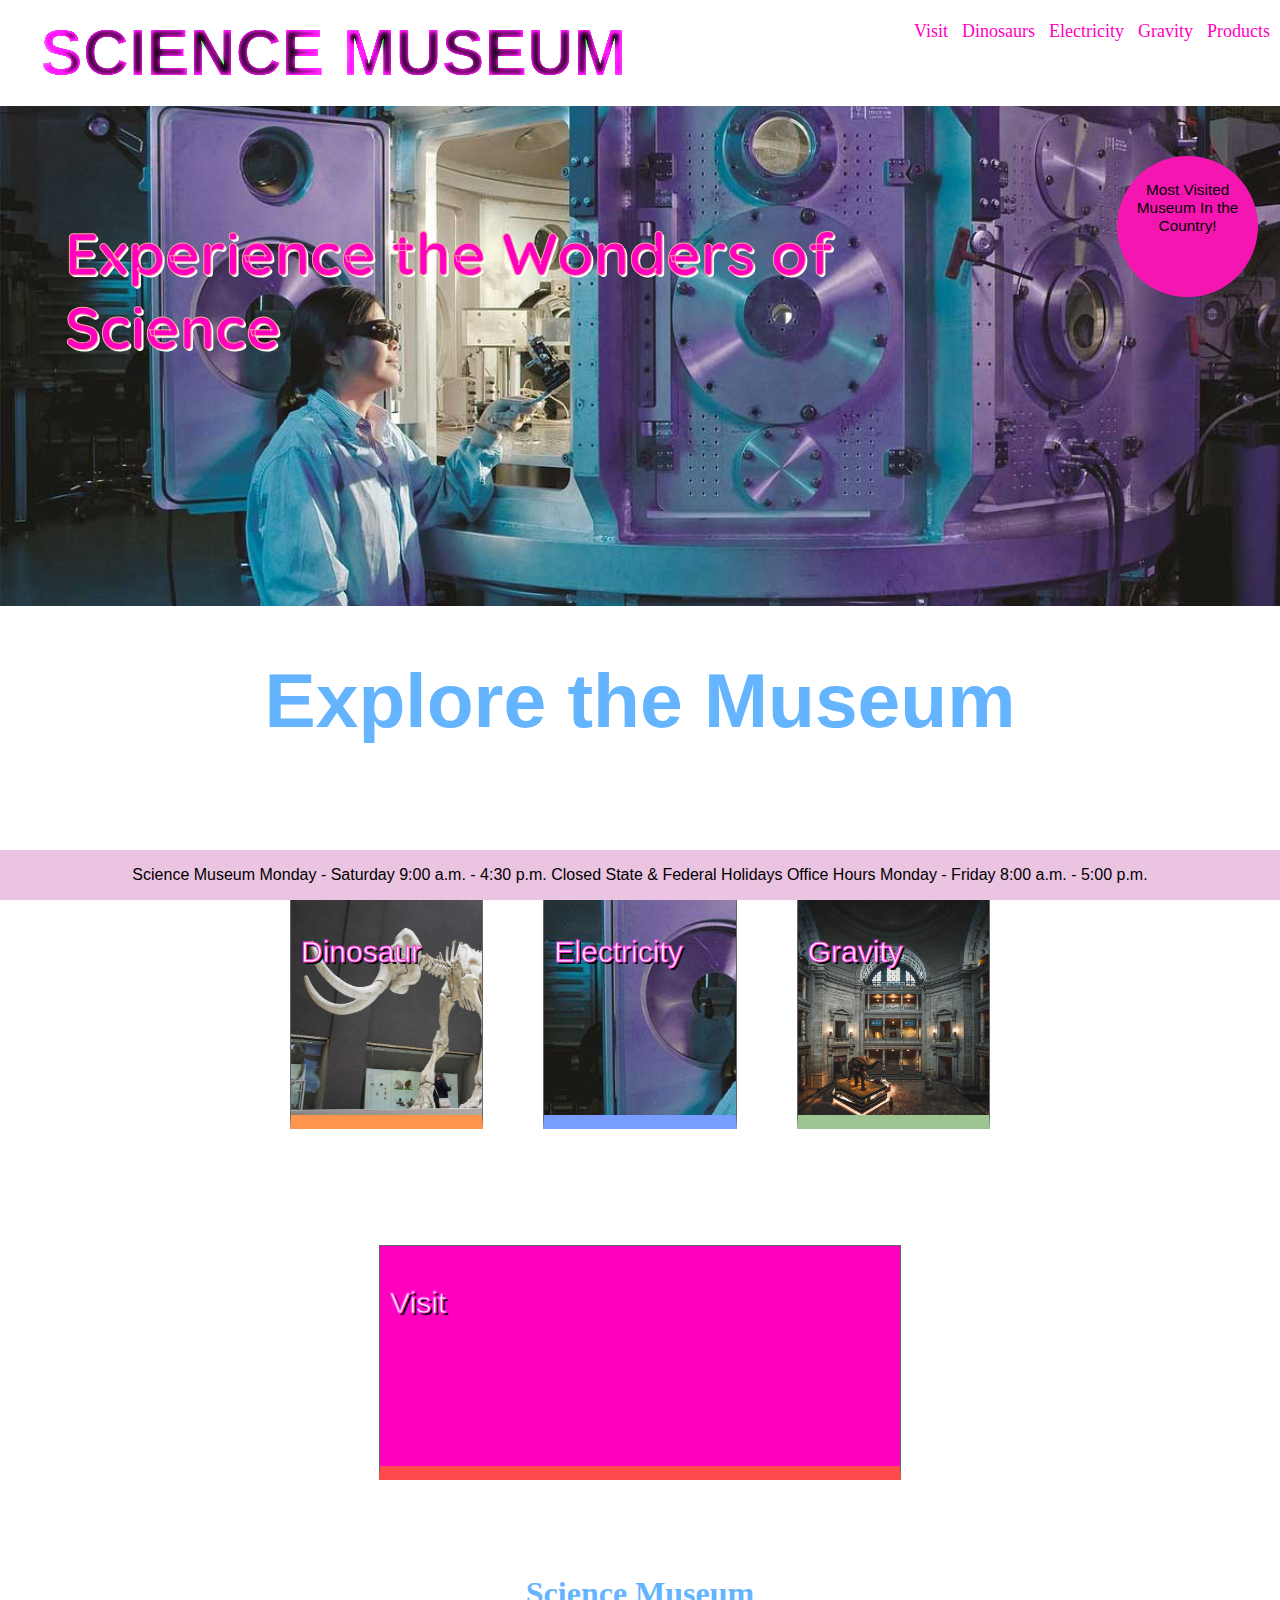
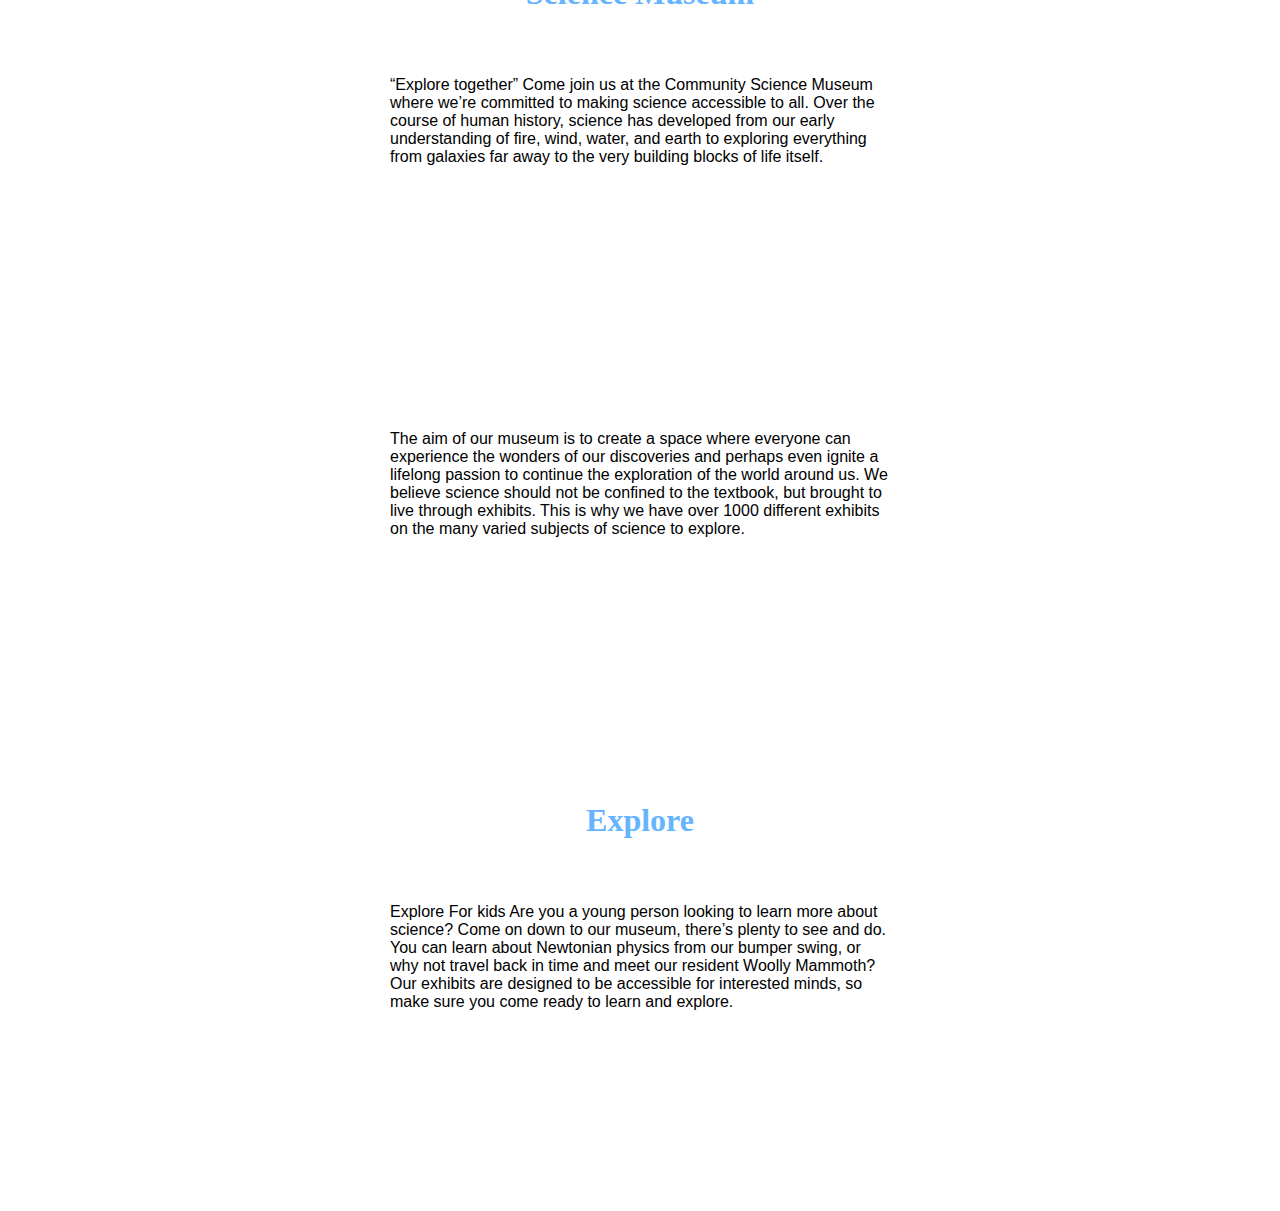
==== index.html @ 63a5e043 "Add files via upload" ====
<!DOCTYPE html>
<html>
    <head>
        <meta charset="utf-8">
        <title>Science Museum</title>
        <meta name="viewport" content="width=device-width, initial-scale=1.0">
        <link rel="stylesheet" href="style.css">
        <link rel="preconnect" href="https://fonts.gstatic.com">
<link href="https://fonts.googleapis.com/css2?family=Hind+Madurai:wght@500&display=swap" rel="stylesheet"> 
<link rel="preconnect" href="https://fonts.googleapis.com">
<link rel="preconnect" href="https://fonts.gstatic.com" crossorigin>
<link href="https://fonts.googleapis.com/css2?family=Quicksand&display=swap" rel="stylesheet"> 
<meta name= "keywords" content= "museum, science, rockets, psychology, aeronautics, family, free, experience, London, electricity, dinosauyr, gravity, visit"

        <!-------Font hereeeee-->
    </head>

   

 


     

  <body>
     



    <nav id="Nav">

    
        <ul>
            <div class="neon-wrapper">
               <a href="index.html"> <span class="txt" >Science Museum</span></a>
                <span class="gradient"></span>
                <span class="dodge"></span>
            </div>
       

           
             
            <li class="navMobile">
               
                <a href="Visit.html"> Visit</a>
                <a href="dinosaur.html"> Dinosaurs</a>
                <a href="Electricity.html"> Electricity</a>
                <a href="gravity.html"> Gravity</a>
                 <a href="products.html"> Products</a>
                   
            
</li>
 
  
         

 
     
            
          
         <div class="dropdown">
            <button class="dropbtn">Menu</button>
            <div class="dropdown-content">
                <a href="Visit.html">Visit</a>
                <a href="dinosaur.html">Dinosaurs</a>
              <a href="Electricity.html">Electricity</a>
              <a href="Gravity.html">Gravity</a>
                 <a href="products.html"> Products</a>
            </div>

            
            </div>
        </li>
    </div>
        </ul>
         </nav>

</div>


<div class="item" style="clear:both"></div>




<div class="box" >

    <div class="socialProof">
        <p class="socialProof1">Most Visited Museum In the Country!</p>
    </div>

<a href="Visit.html">
    <h1 class="visitbb">
Experience the Wonders of Science</h1>

</div>

</a>
 <h2 class="openingtext">

    Explore the Museum
 </h2>


<div class="container">
    
   <div class="column">
     <p class="landingPage"><a class="divlink" href="dinosaur.html">Dinosaur</a></p>
     </div>


    <div class="column">
      
        <p><a class="divlink" href="Electricity.html">Electricity</a></p>
    </div>
  
   
   
    <div class="column">
        <p><a class="divlink" href="gravity.html">Gravity</a></p>
    </div>
    
  
    <div class="column">
        <p><a class="divlink" href="Visit.html">Visit</a></p>
        
    </div>


</div>

<clear>
</clear:both>




<h1 class="openingtext">Science Museum</h1>
<p class="openingtext"> 
    “Explore together”
    Come join us at the Community Science Museum where we’re committed to making science accessible to all.
    Over the course of human history, science has developed from our early understanding of fire, wind, water, and earth to exploring everything from galaxies far away to the very building blocks of life itself.
</p>
    <p class="openingtext"> 
    The aim of our museum is to create a space where everyone can experience the wonders of our discoveries and perhaps even ignite a lifelong passion to continue the exploration of the world around us.
    We believe science should not be confined to the textbook, but brought to live through exhibits. This is why we have over 1000 different exhibits on the many varied subjects of science to explore. 
   </p>


   <h1 class="openingtext">Explore</h1>
    <p class="openingtext">
        Explore
    For kids
    Are you a young person looking to learn more about science? Come on down to our museum, there’s plenty to see and do.
    You can learn about Newtonian physics from our bumper swing, or why not travel back in time and meet our resident Woolly Mammoth? 

    Our exhibits are designed to be accessible for interested minds, so make sure you come ready to learn and explore.
</p>
   



<div class="footer">
    <p class="footer-text">Science Museum 
        Monday - Saturday 
9:00 a.m. - 4:30 p.m.
Closed State & Federal Holidays

Office Hours
Monday - Friday
8:00 a.m. - 5:00 p.m.

    </p>
   
</div>

</body>
</html>
---- style.css ----
/*add everything from index.html*/




body {
  max-width: 1000px;
  
  margin: 0 auto;
  overflow-x: hidden;
  
 
 
 

}

.card{  
margin: 3%;
color: #0078e1;
background-color: #f1e1ff;
  padding: 5%;
 
}


.navigation{
  padding-right: 20px;
  font-family: 'Hind Madurai', sans-serif;
   background-color: rgb(255, 255, 255);
   
 
 
 }


.results {
  display: flex;
  flex-direction: row;
  justify-content: center;

}


 .box {
  background-image: url(Images/scientific-2040795_1280.jpg);
  ;
  min-width: 100px;
  background-repeat: no-repeat;
  padding: 50px ;
height: 400px;
  
  background-size: cover;
  width: 100%;
  background-position-x: 10%;
  background-position-y: 45%;
 
    

  

}
 




 .panoramaImage {
   background-image: url("images/mavis-cw-1641282.jpg");
   background-image: cross-fade(55);
   
   background-position: center center;
   width: 140%;
   height: 500px;
  position: sticky;
  align-content: center;
  opacity: 40%;
  display: flex;
  margin: 0 auto;
  background-color: #e9a5d8;
  min-height: 100%;
background-repeat: no-repeat;
background-attachment: fixed;
background-position: center;
background-size: cover;
  
 }
 



 #Nav a {
   color: #ff00bf;
   text-decoration: mediumvioletred;
   padding-right: 10px;
   font-size: 18px;
   
  
  
 
 }

img.panoramaImage1 {

  align-items: center;
 display: table-cell;
display: flex;
 margin: 0 auto;
 opacity: 40%;
 width: 1900px;
}




h2{text-align: center;}


p {
  font-family:'Lucida Sans', 'Lucida Sans Regular', 'Lucida Grande', 'Lucida Sans Unicode', Geneva, Verdana, sans-serif;
}


ul{
  list-style: none;
 
  
}
h1.openingtext{
  margin: 0 auto;
  margin-top: 5%;
   position: relative;
   
 
   padding-left: 40px;
   max-width: 500px;
   vertical-align: middle;
   padding-right: 10%;
   padding-left: 10%;
   

}




p.openingtext{
  margin: 0 auto;
 margin-top: 5%;
  position: relative;
  

  padding-left: 10%;
  max-width: 500px;
  vertical-align: middle;
  border-bottom: 80px;
  padding-right: 10%;
  padding-bottom: 200px;
  
}

h1.visitbb
{
  font-family: 'Quicksand', sans-serif;
  max-width: 900px;
  color: #ff00bf;
  font-size: 690%;
  margin-bottom: 0;
  margin-top: 50px;
  margin-left: 5px;
  margin-right: 150px;
  padding: 10px;
font-weight: bold;
word-wrap: normal;
border: rgb(243, 3, 3); 
text-shadow: 2px 2px  #ffffff;
font-size: 4.6vmax;

-webkit-text-stroke-width: 1px;
-webkit-text-stroke-color: rgb(247, 160, 160);

-moz-text-stroke-width: 1px;       
-ms-text-stroke-width: 1px;     
-o-text-stroke-width: 1px;    

}

a {
  text-decoration-line: none;
}

/*footer*/

.footer {
  position: fixed;
  bottom: 0;
  left: 0;
  width: 100%;
  height: auto;
  background-color: #ebc4e1;
  text-align: center;
  
 

}


.footer-text-left {
  font-size:25px;
  padding-left:40px;
  float:left;
  word-spacing:20px;
  position: fixed;
  text-align: center;
}


/*nav*/



li {
  float:right;
  padding: 5px;
  padding-right: 0px;
}







.card2 {
  background-image: url(Images/mammoth-1257288_1920.jpg);
  
  padding: 10% 5%;
  background-size: cover;
 margin-right: 20%;
 margin-left: 20%;
 background-position-x: 10%;
 background-position-y: 45%;
 word-wrap: break-word;
 mask-image: linear-gradient(to right, rgba(1, 10, 2, 1.0) 70%, transparent 100%);
 


  
}




.happy

{
  display:block;
  width: 40%;

text-align: left;

}




p.contact {
  text-align: center;
}


a.divlink {
  text-decoration: none;
  color: rgb(255, 255, 255);
  -webkit-text-stroke-width: 1px;
-webkit-text-stroke-color: rgb(255, 53, 228);

-moz-text-stroke-width: 1px;       
-ms-text-stroke-width: 1px;     
-o-text-stroke-width: 1px;   
text-shadow: #000000 2px 2px;   

  
}
p.visitbb {
  -moz-text-stroke-width: 1px;       
  -ms-text-stroke-width: 1px;     
  -o-text-stroke-width: 1px;       
    
-webkit-text-stroke-color: blueviolet;
}


.front
{
  position: relative;
  font-family:Arial, Helvetica, sans-serif;
  padding-right: 100px;
  font-size: 150%;
  right: 50px;
  color: #ff00bf;
  bottom: -50px;
  
}


.container{
  display: flex;
  flex-flow: row wrap;
  justify-content: center;
  margin: 50px 0;
  
 
  

}

.column {
  flex:1;
  border: 1px solid #666;
  margin: 2px;
  padding: 10px;
  background:#ff00bf;
  transition: 0.3s;
  column-count: 6;
  column-gap: -10px;
  display: block;
  position: relative;
  bottom: 5vh;
  top: 5vh;
  margin-bottom: 10%;
  width: 150px;
  font-size: 30px;

}
.column:first-child {
  margin-left: 0;
  background:#ff00bf;
  background-image:url(Images/mammoth-1257288_1920.jpg) ;
  height: 200px;
 background-size: 95% 95%;

  background-position: left 0px top 0%;
  margin-top: 40px;
  margin-left: 30px;
  margin-right: 30px;
  max-width: 500px;
  background-size: cover;
  border-bottom: 14px solid rgb(255, 148, 77);
  

  
}

.column:nth-child(2){
  margin-left: 0;
  background:#ff00bf;
  background-image:url(Images/scientific-2040795_1280.jpg);
  height: 200px;
  background-position:  left -80px top 43%;
  margin-top: 40px;
  margin-left: 30px;
  margin-right: 30px;
  max-width: 500px;
  border-bottom: 14px solid rgb(121, 157, 255);
}
.column:nth-child(3) {
  margin-left: 0;
  background:#ff00bf;
  background-image:url(Images/roberto-nickson-396152.jpg);
  height: 200px;
 
 
   background-position: left 0px top 0%;
   margin-top: 40px;
   margin-left: 30px;
   margin-right: 30px;
   max-width: 500px;
   background-size: cover;
   border-bottom: 14px solid rgb(157, 196, 145);
  
 
   
 
}
.column:nth-child(4){
  margin-left: 0;
  background:#ff00bf;
  background-image:url(images/mavis-cw-1641282.jpg);
  height: 200px;
 
 
   background-position: left 0px top 0%;
   margin-top: 40px;
   margin-left: 30px;
   margin-right: 30px;
   max-width: 500px;
   background-size: cover;
   border-bottom: 14px solid rgb(255, 75, 75);
   background-position: top 40%;
  
   
 
} 


.columnn {
  flex:1;
  border: 1px solid #666;
  margin: 2px;
  padding: 10px;
  background:#ff00bf;
  transition: 0.3s;
  column-count: 5;
  column-gap: -10px;


}
.columnn:first-child {
  margin-left: 0;
  background:#ff00bf;
  background-image:url(images/scientific-2040795_1280.jpg);
  height: 200px;
  background-position:  left -80px top 43%;
  margin-top: 40px;
  margin-left: 30px;
  margin-right: 30px;
  max-width: 500px;
  box-shadow: 20px #000000;
 
}

.columnn:nth-child(2){
  margin-left: 0;
  background:#ff00bf;
  background-image:url(images/scientific-2040795_1280.jpg) alt="science researcher";
  height: 200px;
  background-position:  left -80px top 43%;
  margin-top: 40px;
  margin-left: 30px;
  margin-right: 30px;
  max-width: 500px;
}
.columnn:nth-child(3) {
  margin-left: 0;
  background:#ff00bf;
  background-image:url(images/scientific-2040795_1280.jpg) alt="";
  height: 200px;
  background-position:  left -80px top 43%;
  margin-top: 40px;
  margin-left: 30px;
  margin-right: 30px;
  max-width: 500px;
}
.columnn:nth-child(4){
  margin-left: 0;
  background:#ff00bf;
  background-image:url(images/scientific-2040795_1280.jpg);
  height: 200px;
  background-position:  left -80px top 43%;
  margin-top: 40px;
  margin-left: 30px;
  margin-right: 30px;
  max-width: 500px;
}


.space{
  color: #ffffff;
}






body {
  max-width: 3000px;
  
  margin: 0 auto;
}


.container {
  max-width: 760px;
  margin: 0 auto;
}

form {
  padding: 2em;
  background: white;
  border-radius: 1rem;
}

input {
  width: 100%;
  margin-top: 2px;
  padding: 10px;
  font-size: 16px;
}


label {
  display: block;
  margin-top: 1rem;
}

.form-error {
  display: none;
  color: red;
  font-size: 0.9rem;
  margin-top: 2px;
}


input[id=firstName] {
  border: 4px solid #8842d5;
  border-radius: 5px;  
  border-radius: 50%;

}

input[id=lastName] {
  border: 4px solid #8842d5;
  border-radius: 5px;  
  border-radius: 50%;

}


.wrapper {
  height: 800px;
  display: flex;
  align-items: center;
  justify-content: center;
  background: #5a4040; 
  padding-right: 20%;
  word-break: break-all;
}
.txt {
  color: #f015e5;
  background:#ffffff;
  font-size: 5vw;
  font-weight: bold;
  font-family: Arial;
  text-transform: uppercase;
  
}



.neon-wrapper {
  display: inline-flex;
}

.txt::before {
  content: 'Science Museum';
  position: absolute;
  mix-blend-mode: difference;
  filter: blur(3px);
}
.neon-wrapper {
  display:inline-flex;
  filter: brightness(200%);
}



.gradient{
  background: linear-gradient(114.5793141156962deg, rgb(255, 255, 255) 4.927083333333334%,rgb(255, 255, 255) 97.84374999999999%);
  position: absolute;
  top: 0;
  left:0;
  width: 100%;
  height:100%;
  mix-blend-mode: multiply;
}

.dodge {
  background: radial-gradient(circle,white,rgb(0, 0, 0) 35%) center / 25% 25%;
  position: absolute;
  top:-100%;
  left:-100%;
  right:0;
  bottom:0;
  mix-blend-mode: color-dodge;
  animation: dodge-area 3s linear infinite;
}
@keyframes dodge-area {
  to {
      transform: translate(50%,50%);
  }
}

.neon-wrapper {
  display:inline-flex;
  filter: brightness(200%);
  overflow: hidden;
}







  .cardd
  {
  
  
  box-shadow: 0 4px 8px 0 rgba(0,0,0,0.2);
  transition: 0.3s;
  width: 40%;
 margin: 0 auto;
    
  }



.containerr{
  display: flex;
  flex-flow: row wrap;
  justify-content: center;
  margin: 5px 0;
  column-gap: 40px;



}

/*Page2*/

#block_container
{
    text-align:center;
}
#bloc1, #bloc2
{
    display:inline;
}

.container2
{
  position: relative;
  width: 30%;
 width: 20%;
  flex: 20%;
  background-color: #ff8fe3;
 
  text-align:right;
  
  padding-left: 15px;

}

.container22
{
  margin-top: -400px;

 display: flexbox;
 
}
p.entry {

  padding: 10px;
}
 
 h2.bb {
   font-size: 400%;
   text-align: left;
   color: #ff00dd;
   font-family:-apple-system, BlinkMacSystemFont, 'Segoe UI', Roboto, Oxygen, Ubuntu, Cantarell, 'Open Sans', 'Helvetica Neue', sans-serif
 }

  
  
 .p2{
 margin: 0 auto;
 margin-top: 5%;
  position: relative;
  

  padding-left: 40px;
  max-width: 500px;
  vertical-align: middle;
  margin-bottom: 10%;
}


h1.openingtext{
 
    margin: 0 auto;
    margin-top: 5%;
     position: relative;
     color: #64b4ff;
     
    text-align: center;
   
     max-width: 500px;
     vertical-align: middle;

     
  
}

h2.openingtext{

   margin-top: 50px;
  text-align: center;
 font-size: 6vw;

  color: #64b4ff;
  
  

   font-family:'Lucida Sans', 'Lucida Sans Regular', 'Lucida Grande', 'Lucida Sans Unicode', Geneva, Verdana, sans-serif;
 position: relative;
 
  }

h3.openingtext{

  margin-top: 180px;
   position: relative;
   color: #64b4ff;
   
  text-align: center;
  
 right: 0;
 left: 0;
  margin: 0 auto;
 

 
}

h3.openingtext2{


  font-size: 3vw;
  padding-top: 10%;
   position: relative;
   color: #64b4ff;
   
  text-align: center;
  
 right: 0;
 left: 0;
  margin: 0 auto;
 

 
}

h3.openingtext3{


  font-size: 3vw;
  padding-top: 10%;
   position: relative;
   color: #64b4ff;
   
  text-align: center;
  
 right: 0;
 left: 0;
  margin: 0 auto;
  padding-bottom: 15%;
 

 
}

.Visittt
{
  display: table-cell;

flex-direction: column;
text-align: left;

font-size: medium;
float: inline-end;
background-color: #e9a5d8;

margin: 0;
width: 20%;
margin-top: -400px;
margin-bottom: 400px;








}


p.visitb 
{
  max-width: 140px;
  color: #f516b2;
  font-size: 140%;
  margin-bottom: 0;
  margin-top: 50px;
  margin-left: 5px;
  padding: 10px;
font-weight: bold;
border-color: lightcyan;
text-shadow: 2px 2px  #ffffff;


 
  


}


/*Page3*/
.card3 {
  background-image: url(Images/mammoth-1257288_1920.jpg); 
  
  padding: 10% 5%;
  background-size: cover;
 margin-right: 20%;
 margin-left: 20%;
 background-position-x: 10%;
 background-position-y: 45%;
 word-wrap: break-word;
 


  
}


.card4 {
  background-image: url(Images/roberto-nickson-396152.jpg); 
  
  padding: 10% 5%;
  background-size: cover;
 margin-right: 20%;
 margin-left: 20%;
 background-position-x: 10%;
 background-position-y: 45%;
 word-wrap: break-word;
 


  
}
.card5 {
  background-image: url(Images/scientific-2040795_1280.jpg); 
  
  padding: 10% 5%;
  background-size: cover;
 margin-right: 20%;
 margin-left: 20%;
 background-position-x: 10%;
 background-position-y: 45%;
 word-wrap: break-word;
 


  
}




h2.yellow
{
  display: inline-block;
 color: aqua;
 flex-wrap: wrap;
  word-wrap: break-word; 
  width: 70%;
  font-size: 500%;
  
 

}

/*Page4*/

.dropbtn {
  background-color: #ffffff;
  color: white;
  
  font-size: 16px;
  border: none;
  padding-left: 10px;
}


.socialProof {

  display: flex;
  width: 11vw;
  height: 11vw;
  margin: 0 auto;
  margin-right: 8vh;
  float: inline-end;
  border-radius: 50%;
  
  color: #f516b2;
  background-color: #f516b2;
  color: #000000;
}

p.socialProof1 {


  text-align: center;
  font-size: 1.2vw;
  
  display: flex;
  margin-top: 25px;
  
}



@media screen and (max-width: 800px) {.dropbtn {
  background-color: #ff00ae;
  color: white;
  
  font-size: 16px;
  border: none;
  
  
  
}
  
  .card{  
margin: 5%;
color: #0078e1;
background-color: #f1e1ff;
padding-right: 45px;
    
 
}

  
  
.results {
  display: flex;
  flex-direction: column;
  justify-content: center;}

  
  

h1.visitbb
{
  font-family: 'Quicksand', sans-serif;
  max-width: 900px;
  color: #ff00bf;
  font-size: 690%;
  margin-bottom: 0;
  margin-top: 50px;
  margin-left: 5px;
  margin-right: 150px;
  padding: 10px;
font-weight: bold;
word-wrap: normal;
border: rgb(243, 3, 3); 
text-shadow: 2px 2px  #ffffff;
font-size: 9vmin;

-webkit-text-stroke-width: 1px;
-webkit-text-stroke-color: rgb(247, 160, 160);

-moz-text-stroke-width: 1px;       
-ms-text-stroke-width: 1px;     
-o-text-stroke-width: 1px;    

}

.footer {
  position: relative;
  bottom: 0;
  left: 0;
  width: 100%;
  height: auto;
  background-color: #ebc4e1;
  text-align: center;
  
 

}


.socialProof {

  display: none;
  width: 11vw;
  height: 11vw;
  margin: 0 auto;
  margin-right: 8vh;
  float: inline-end;
  border-radius: 50%;
  
  color: #32492b;
  background-color: #16f5ab;
  color: #000000;
}

p.socialProof1 {


  text-align: center;
  font-size: 1.2vw;
  
  display: flex;
  margin-top: 25px;
  
}



.panoramaImage {
  background-image: url("images/mavis-cw-1641282.jpg");
  background-image: cross-fade(55);
  
  background-position: center center;
  width: 140%;
  height: 300px;
 position: sticky;
 align-content: center;
 opacity: 40%;
 display: flex;
 margin: 0 auto;
 background-color: #e9a5d8;
 min-height: 100%;
background-repeat: no-repeat;
background-attachment: fixed;
background-position: center;
background-size: cover;
 
}

.Visittt
{

  display: table-cell;
flex-direction: column;
text-align: left;

font-size: 2vw;
float: inline-end;
background-color: #e9a5d8;
margin: 0;
margin-right: -80px;
width: 300px;
margin-top: 380px;
padding-right: 100px;

  



}

.dropdown {
  position: relative;

  width: 100px;
align-items: center;
left:0;
right: auto;
float: inline-end;




 
  
}


.navMobile {
  display: none;
}



.dropdown-content {
  display: none;
  
  position: absolute;
  right: 40%;
  background-color: #fff5e1;
  min-width: 160px;
  box-shadow: 0px  0px rgba(0,0,0,0.2);
  z-index: 10000;
  place-content: right;
  
}


.dropdown-content a {
  color: rgb(214, 214, 214);
  padding: 30px 16px;
  text-decoration: none;
  display: block;
  text-align: center;
  
}

.dropdown-content a:hover {background-color: rgb(165, 136, 136);}

.dropdown:hover .dropdown-content {display: block;}

.dropdown:hover .dropbtn {background-color: #df0baa; box-shadow: 2px solid #f015e5;}



a.divlink 
 
 {
 
  color: #f840e9;

  width: fit-content;
  padding-bottom: 140%;
  padding-right:240%;
  color: rgb(255, 255, 255);
  stroke: #fa2ec7;
  

  
 }

 
 
}






@media screen and (min-width: 800px) {.dropbtn {
  display: none;
}


p.socialProof1 {


  text-align: center;
  font-size: 1.2vw;
  
  display: flex;
  margin-top: 25px;
  
}


.dropdown-content {
  display: none;
  
  position: absolute;
  right: 40%;
  background-color: #fff5e1;
  min-width: 160px;
  box-shadow: 0px  0px rgba(0,0,0,0.2);
  z-index: 10000;
  place-content: right;
  
}


}

.space {
  margin: 100px;
}

.submitButton {

  margin-bottom: 200px;
 display: flex;
 margin: 0 auto;
}

.contactBox {
  width: 500px;
  display: flex;
  margin: 0 auto;
  align-items: center;
  margin-bottom: 150px;

}



.container {
  max-width: 760px;
  margin: 0 auto;
}

form {
  padding: 2em;
  background: white;
  border-radius: 1rem;
}

input {
  width: 100%;
  margin-top: 2px;
  padding: 10px;
  font-size: 16px;
}


label {
  display: block;
  margin-top: 1rem;
}

.form-error {
  display: none;
  color: red;
  font-size: 0.9rem;
  margin-top: 2px;
}


input[id=firstName] {
  border: 4px solid #d5cae2;
  border-radius: 5px;  
  border-radius: 5%;

}

input[id=lastName] {
  border: 4px solid #d1bbe9;
  border-radius: 5px;  
  border-radius: 5%;

}
input[id=email] {
  border: 4px solid #d1bbe9;
  border-radius: 5px;  
  border-radius: 5%;

}

textarea {
 width: 500px;
  border-radius: 5%;
  box-shadow: 3px  3px #dba4ce;
  margin-bottom: 40px;
}


button.submitButton {

  width: 100px;
  height: 40px;
  align-items: center;
  border-radius: 5%;
  box-shadow: 3px  3px #dba4ce;
  margin-bottom: 40px;

  background-color: #d5cae2;
  text-align: center;
  color: #000000;
  text-align: center;
}

.details-image {  width: 400px;
  height: 400px;

  border-radius: 5%;
  box-shadow: 3px  3px #dba4ce;
 
  background-color: #d5cae2;
 
  color: #000000;

      object-fit: cover;
  display: center;
   background-position: 20%;
  text-align: center;
  display: flex;
  margin: 0 auto;

}





.productImage {  width: 200px;
  height: 200px;
  
  box-shadow: 3px  3px #dba4ce;
 
  background-color: #d5cae2;
 
  color: #000000;

      object-fit: cover;
  display: center;
   background-position: 50%;

  display: flex;
  flex-direction: row;
  justify-content: center;


}

.museumProducts {align-items:center;
  display:flexbox;
margin: 0 auto;
align-text: center;}
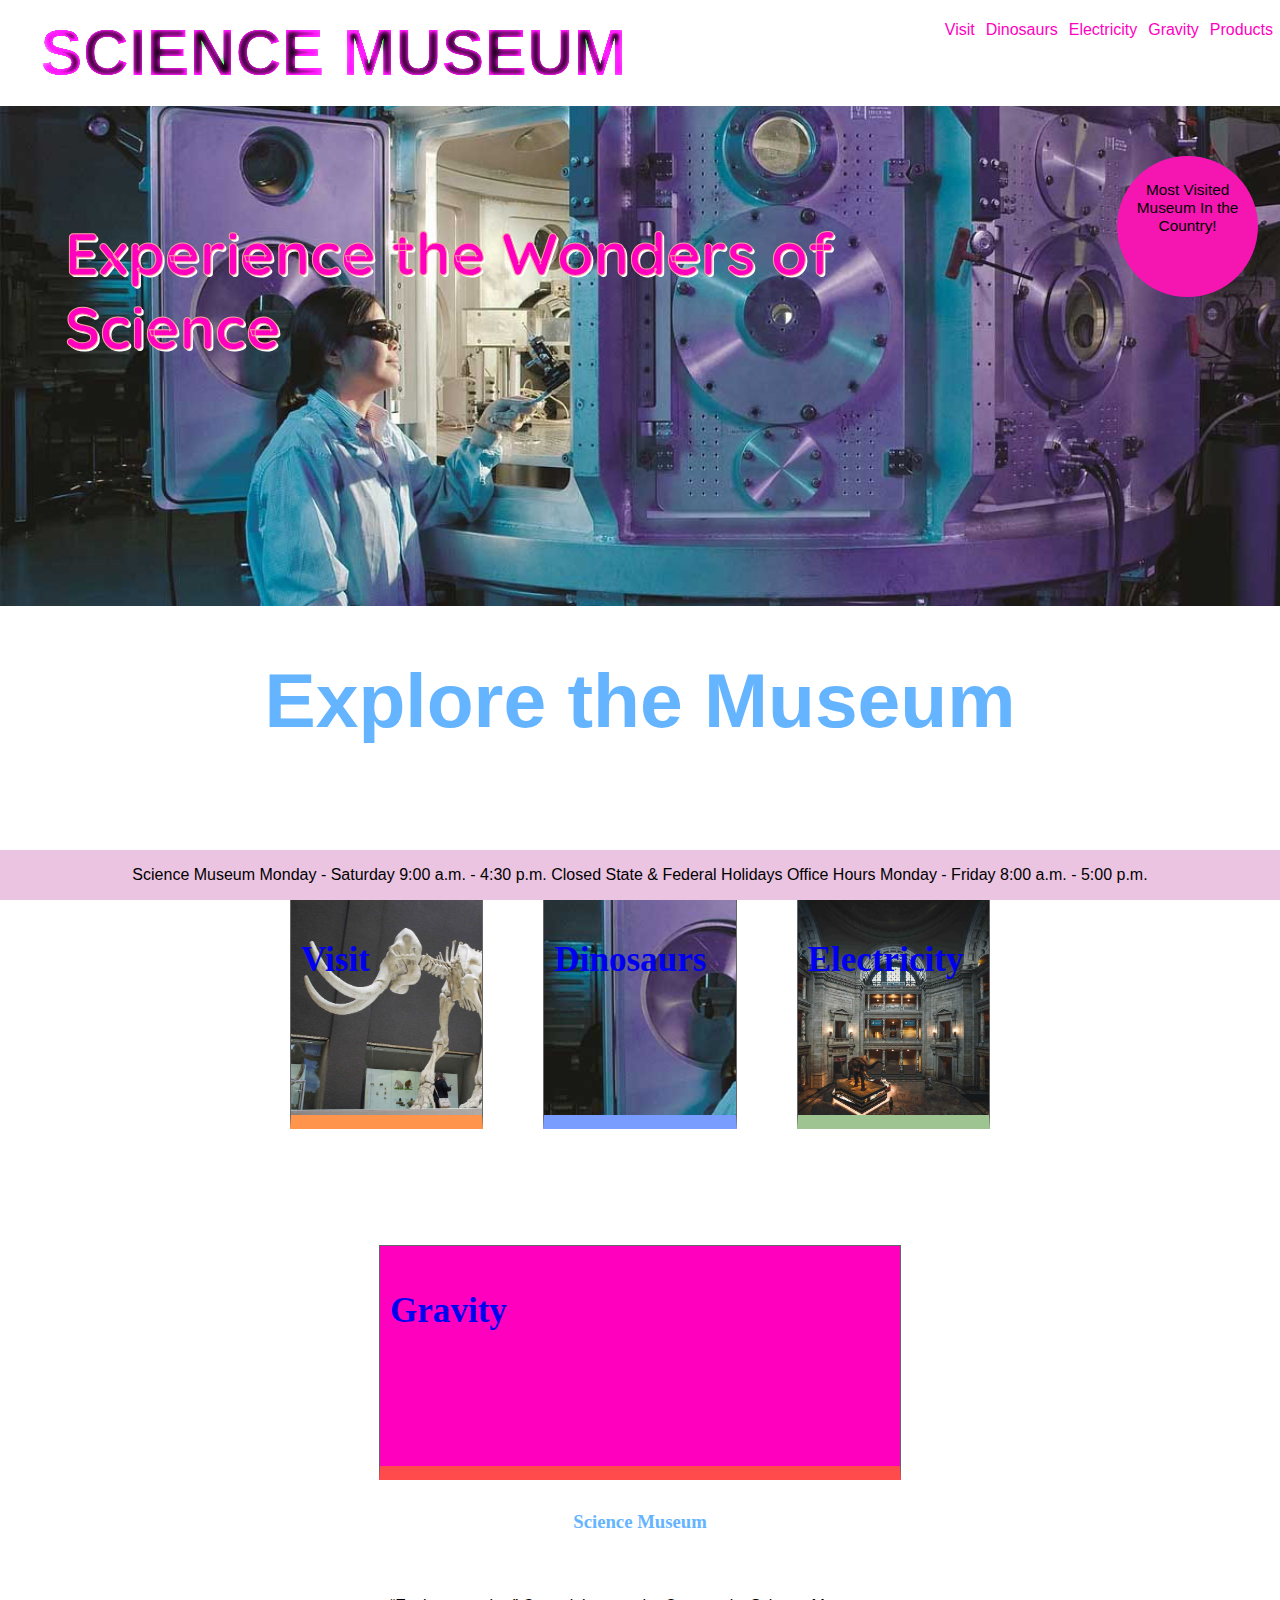
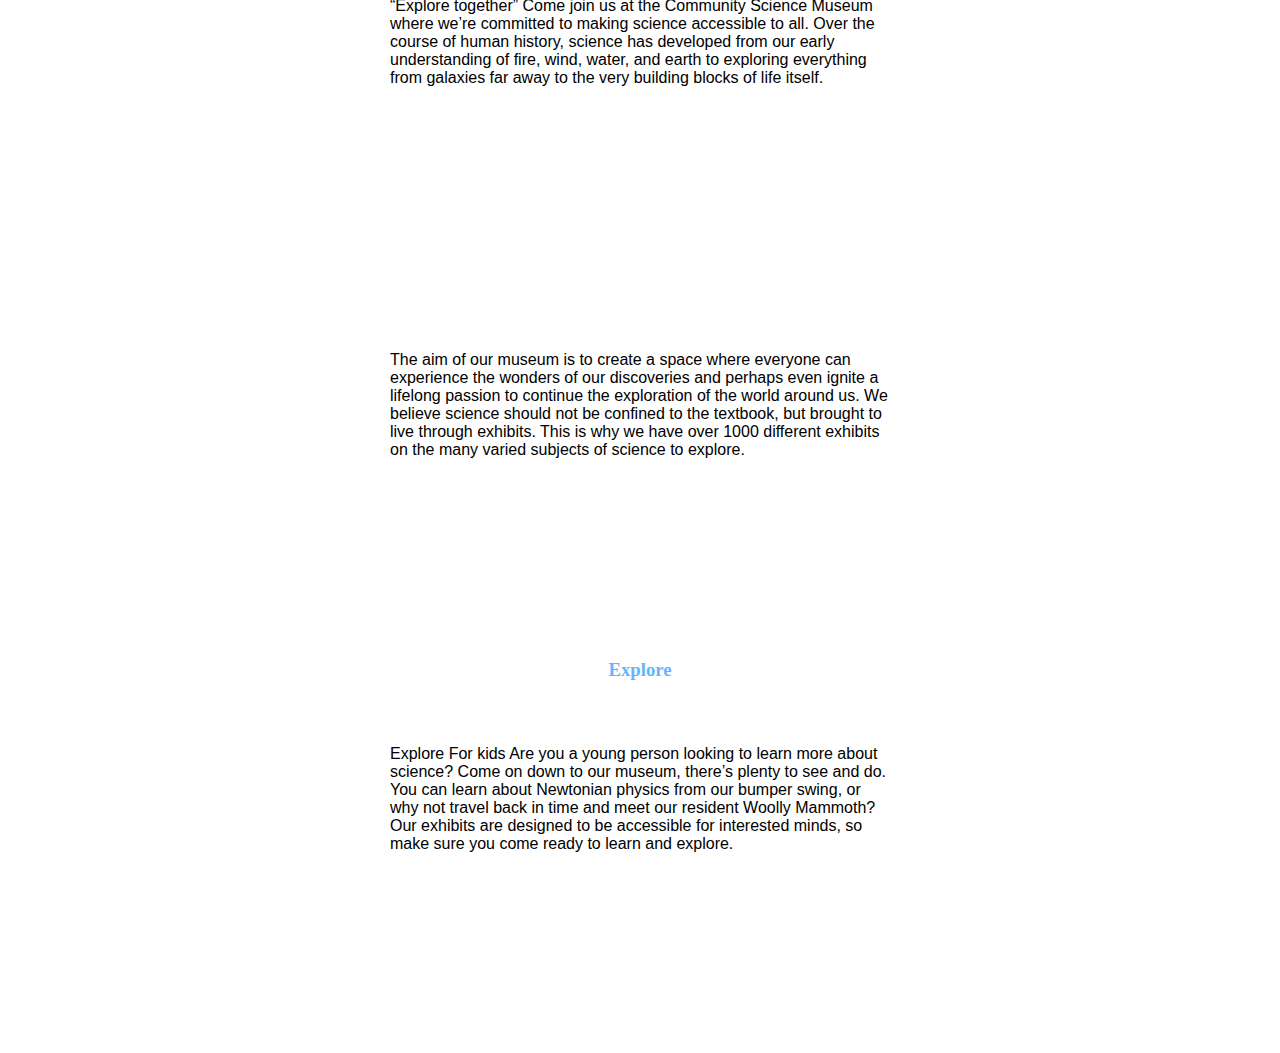
==== commit 3d36b420: "Add files via upload" ====
--- a/index.html
+++ b/index.html
@@ -5,6 +5,8 @@
         <title>Science Museum</title>
         <meta name="viewport" content="width=device-width, initial-scale=1.0">
         <link rel="stylesheet" href="style.css">
+        <link rel="stylesheet" href="css/index.css">
+        <link rel="stylesheet" href="css/media.css">
         <link rel="preconnect" href="https://fonts.gstatic.com">
 <link href="https://fonts.googleapis.com/css2?family=Hind+Madurai:wght@500&display=swap" rel="stylesheet"> 
 <link rel="preconnect" href="https://fonts.googleapis.com">
@@ -104,27 +106,44 @@
 
 <div class="container">
     
-   <div class="column">
-     <p class="landingPage"><a class="divlink" href="dinosaur.html">Dinosaur</a></p>
-     </div>
-
-
     <div class="column">
+        <a href="index.html">  
+        <h3>Visit</h3>
+     
+           
+   
+   </a>
+</div>
+
+<div class="column">
+    <a href="dinosaurs.html">
+
+        <h3>Dinosaurs</h3>
       
-        <p><a class="divlink" href="Electricity.html">Electricity</a></p>
-    </div>
+        <!--this h3 element represents a section-->
+ 
+</a>
+</div>  
+
+<div class="column">
+    <a href="Electricity.html">
+
+        <h3>Electricity</h3>
+     
+           
+    
+   </a>
+</div>
+
+<div class="column">
+    <a href="gravity.html">
+
+     <h3>Gravity</h3>
   
-   
-   
-    <div class="column">
-        <p><a class="divlink" href="gravity.html">Gravity</a></p>
-    </div>
-    
-  
-    <div class="column">
-        <p><a class="divlink" href="Visit.html">Visit</a></p>
         
-    </div>
+   
+</a>
+</div>
 
 
 </div>
@@ -135,7 +154,7 @@
 
 
 
-<h1 class="openingtext">Science Museum</h1>
+<h3 class="openingtext">Science Museum</h3>
 <p class="openingtext"> 
     “Explore together”
     Come join us at the Community Science Museum where we’re committed to making science accessible to all.
@@ -147,7 +166,7 @@
    </p>
 
 
-   <h1 class="openingtext">Explore</h1>
+   <h3 class="openingtext">Explore</h3>
     <p class="openingtext">
         Explore
     For kids
@@ -174,5 +193,8 @@
    
 </div>
 
+
+
+
 </body>
 </html> 
--- a/style.css
+++ b/style.css
@@ -92,14 +92,26 @@
 
  #Nav a {
    color: #ff00bf;
-   text-decoration: mediumvioletred;
-   padding-right: 10px;
-   font-size: 18px;
    
+   padding-right: 7px;
+   
+   
+  
+
+    font-family: 'Lato', Arial, sans-serif;
+;
+
+ 
   
   
  
  }
+
+a.active {
+
+text-decoration: underline;
+
+}
 
 img.panoramaImage1 {
 
@@ -1105,7 +1117,7 @@
 .dropdown-content a {
   color: rgb(214, 214, 214);
   padding: 30px 16px;
-  text-decoration: none;
+  
   display: block;
   text-align: center;
   
